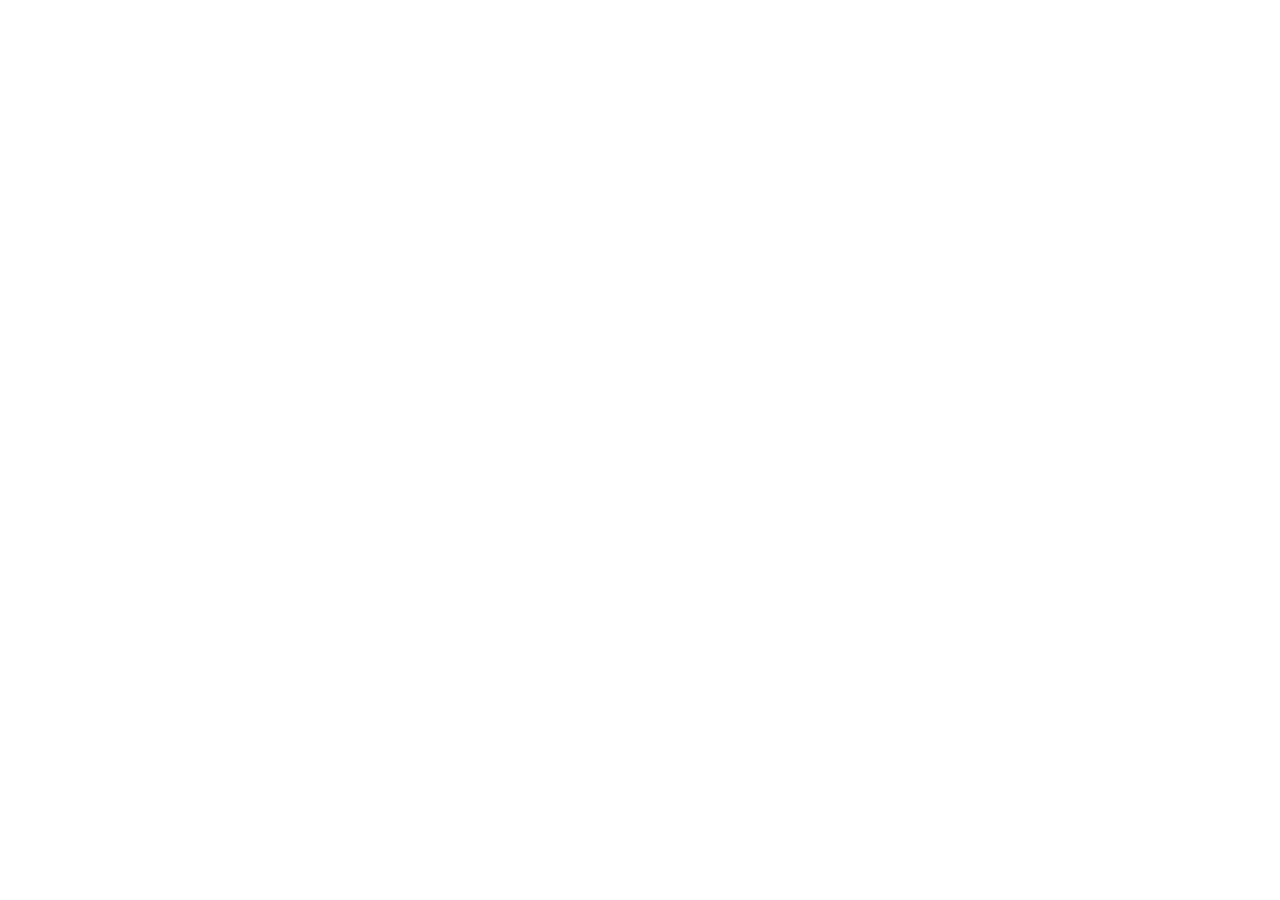
==== lost-in-the-scroll/reflection.html @ 3b5f80a4 "Migrated site files from other repo." ====
<!DOCTYPE html>
<html lang="en">
<head>
    <meta charset="UTF-8">
    <meta name="viewport" content="width=device-width, initial-scale=1.0">
    <title>Reflection</title>
</head>
<body>
    
</body>
</html>
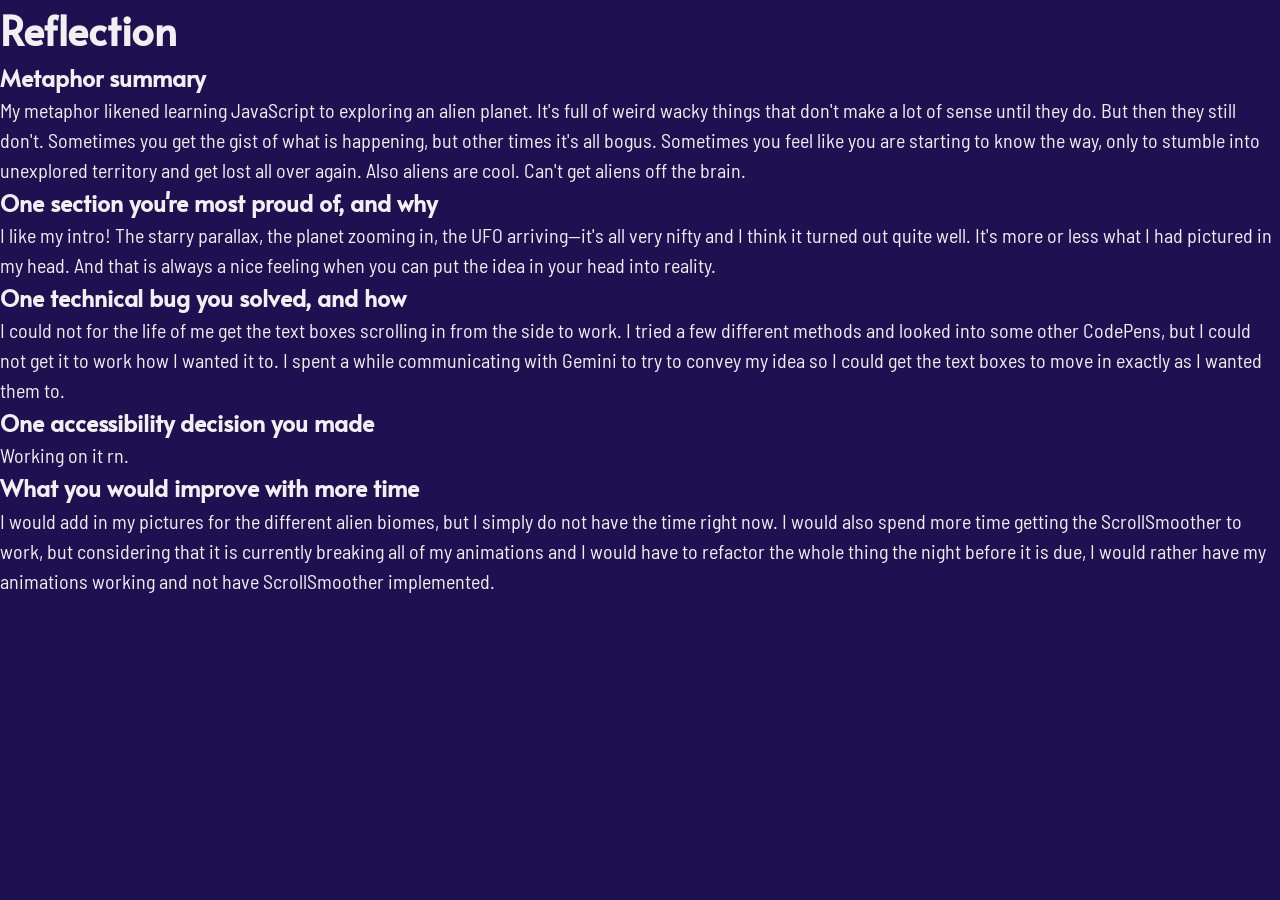
==== commit 8c148fa7: "Updated Reflection.html" ====
--- a/lost-in-the-scroll/reflection.html
+++ b/lost-in-the-scroll/reflection.html
@@ -1,11 +1,36 @@
 <!DOCTYPE html>
 <html lang="en">
 <head>
-    <meta charset="UTF-8">
-    <meta name="viewport" content="width=device-width, initial-scale=1.0">
+    <meta charset="UTF-8" />
+    <meta name="viewport" content="width=device-width, initial-scale=1.0" />
+    <link rel="preconnect" href="https://fonts.googleapis.com" />
+    <link rel="preconnect" href="https://fonts.gstatic.com" crossorigin />
+    <link
+      href="https://fonts.googleapis.com/css2?family=Alata&family=Barlow+Semi+Condensed:ital,wght@0,100;0,200;0,300;0,400;0,500;0,600;0,700;0,800;0,900;1,100;1,200;1,300;1,400;1,500;1,600;1,700;1,800;1,900&display=swap"
+      rel="stylesheet"
+    />
+
+    <link rel="stylesheet" href="styles/reset.css" />
+    <link rel="stylesheet" href="styles/variables.css" />
+    <link rel="stylesheet" href="styles/styles.css" />
     <title>Reflection</title>
 </head>
 <body>
-    
+    <h1>Reflection</h1>
+    <h3>Metaphor summary</h3>
+    <p>My metaphor likened learning JavaScript to exploring an alien planet. It's full of weird wacky things that don't make a lot of sense until they do. But then they still don't. Sometimes you get the gist of what is happening, but other times it's all bogus. Sometimes you feel like you are starting to know the way, only to stumble into unexplored territory and get lost all over again. Also aliens are cool. Can't get aliens off the brain.</p>
+
+    <h3>One section you're most proud of, and why</h3>
+    <p>I like my intro! The starry parallax, the planet zooming in, the UFO arriving&mdash;it's all very nifty and I think it turned out quite well. It's more or less what I had pictured in my head. And that is always a nice feeling when you can put the idea in your head into reality.</p>
+
+    <h3>One technical bug you solved, and how</h3>
+    <p>I could not for the life of me get the text boxes scrolling in from the side to work. I tried a few different methods and looked into some other CodePens, but I could not get it to work how I wanted it to. I spent a while communicating with Gemini to try to convey my idea so I could get the text boxes to move in exactly as I wanted them to.</p>
+
+    <h3>One accessibility decision you made</h3>
+    <p>Working on it rn.</p>
+
+    <h3>What you would improve with more time</h3>
+    <p>I would add in my pictures for the different alien biomes, but I simply do not have the time right now. I would also spend more time getting the ScrollSmoother to work, but considering that it is currently breaking all of my animations and I would have to refactor the whole thing the night before it is due, I would rather have my animations working and not have ScrollSmoother implemented.</p>
+
 </body>
 </html>
--- a/lost-in-the-scroll/styles/variables.css
+++ b/lost-in-the-scroll/styles/variables.css
@@ -0,0 +1,76 @@
+/* VARIABLES */
+:root {
+  --brightpurple:#674ae8;
+  --lightpurple:#a894ff;
+  --darkpurple:#31236f;
+  --darkerpurple:#1d1151;
+  --darkestpurple: #1a1a2e;
+  --brightpink:#fc76b1;
+  --mediumpink:#f25c9e;
+  --lightpink:#ffbcd9;
+  --darkpink:#863056;
+  --brightorange:#ff8149;
+  --lightorange:#ffbd9f;
+  --darkorange:#73381d;
+  --brightgreen:#4ff3b1;
+  --lightgreen:#abf2d6;
+  --darkgreen:#196144;
+  --brightyellow:#ffca42;
+  --lightyellow:#ffe093;
+  --darkyellow:#7b601c;
+  
+
+  --background:var(--darkerpurple);
+  --textbg:var(--brightyellow);
+  --textbg-hover: var(--lightyellow);
+  --textcolor:var(--darkpurple);
+  --lenscolor:var(--darkpink);
+  --colorswap-bright: var(--brightgreen);
+  --colorswap-light: var(--lightgreen);
+  --colorswap-bright-alt: var(--brightorange);
+  --starscolor: #FFF;
+
+  --fonts__headingfont:Alata;
+  --fonts__bodyfont:Barlow Semi Condensed;
+  --typesizes__bodysize:[object Object];
+  --typesizes__h1size:[object Object];
+  --typesizes__h2size:[object Object];
+  --typesizes__h3size:[object Object];
+  --typesizes__captionsize:[object Object];
+
+  --sizes:16px;
+  --sizexs:8px;
+  --sizem:24px;
+  --sizel:32px;
+  --sizexl:48px;
+  --sizexxl:64px;
+}
+
+
+/* LIGHT MODE */
+[data-theme="light"] {
+  --background:var(--brightyellow);
+  --textbg:var(--darkpurple);
+  --textbg-hover: var(--darkestpurple);
+  --textcolor:var(--brightyellow);
+  --lenscolor:var(--mediumpink);
+  --colorswap-bright: var(--brightgreen);
+  --colorswap-light: var(--lightgreen);
+  --colorswap-bright-alt: var(--brightorange);
+  --starscolor: var(--darkpurple);
+
+}
+
+/* DARK MODE */
+[data-theme="dark"] {
+   --background:var(--darkerpurple);
+  --textbg:var(--brightyellow);
+  --textbg-hover: var(--lightyellow);
+  --textcolor:var(--darkpurple);
+  --lenscolor:var(--darkpink);
+  --colorswap-bright: var(--brightgreen);
+  --colorswap-light: var(--lightgreen);
+  --colorswap-bright-alt: var(--brightorange);
+  --starscolor: #FFF;
+
+}
--- a/lost-in-the-scroll/styles/styles.css
+++ b/lost-in-the-scroll/styles/styles.css
@@ -0,0 +1,286 @@
+@import "./variables.css";
+@import "./reset.css";
+
+/*STARTER CODE*/
+* {
+  margin: 0;
+  padding: 0;
+  box-sizing: border-box;
+}
+html {
+  scroll-behavior: auto !important; 
+}
+
+body {
+  /*   font-family: system-ui, sans-serif; */
+  color: #f0f0f0;
+  background: var(--background);
+  font-family: "Barlow Semi Condensed", system-ui, sans-serif;
+  font-size: 1.25rem;
+  height: auto;
+}
+.hidden {
+  display: none;
+}
+/* THEME SWITCHER MENU */
+.dropdown-container {
+  color: var(--textcolor);
+  width: fit-content;
+  min-width: 80px;
+  display: flex;
+  flex-direction: column;
+  justify-content: center;
+  align-items: center;
+  position: relative;
+  background: var(--textbg);
+  text-align: center;
+  z-index: 9999;
+  pointer-events: auto;
+}
+.menu-label {
+  font-weight: 600;
+  background-color: var(--textbg);
+  cursor: pointer;
+   transition: all 0.4s ease;
+   width: 100%;
+  padding: var(--sizexs);
+}
+.dropdown-options {
+  display: none;
+  position: absolute;
+  background-color: var(--textbg);
+  color: var(--textcolor);
+  border: 1px solid (--textcolor);
+  width: 100%;
+  box-shadow: 0px 10px 16px 0px rgba(0,0,0,0.2);
+  top: calc(100% + 5px);
+  overflow: hidden;
+  z-index: 10000;
+  pointer-events: auto;
+}
+.dropdown-container.open .dropdown-options {
+  display: flex;
+  flex-direction: column;
+}
+.theme-btn {
+  border: inherit;
+  background: none;
+  color: inherit;
+  border-top: 1px solid var(--darkestpurple);
+  padding: var(--sizexs);
+  width: 100%;
+  text-align: left;
+  cursor: pointer;
+  transition: background-color 0.3s ease;
+}
+.theme-btn:hover {
+  background-color: var(--lightgreen);
+  color: var(--darkpurple);
+}
+.theme-btn.active {
+  background-color: var(--brightgreen);
+  color: var(--darkpurple);
+}
+
+
+
+
+
+
+ /*BACKGROUND & PARALLEX ELEMENTS*/
+.star-container {
+  position: relative;
+  height: auto;
+  overflow: visible !important;
+}
+
+/* The scene container */
+.parallax-scene {
+  position: relative;
+  height: auto;
+  min-height: 600vh;
+  /* overflow: hidden; */
+}
+
+/* All layers fill the scene */
+.layer {
+  position: absolute;
+  inset: 0;
+  display: flex;
+  align-items: center;
+  justify-content: center;
+}
+
+.star-layer {
+  position: fixed;
+  top: 0;
+  left: 0;
+  width: 100%;
+  height: 100vh;
+  pointer-events: none;
+  z-index: -1;
+}
+#stars,
+#stars2,
+#stars3 {
+  overflow: visible;
+  position: fixed;
+}
+
+/* Background layer */
+#stars {
+  width: 1px;
+  height: 1px;
+}
+#stars2 {
+  width: 2px;
+  height: 2px;
+}
+
+/* Foreground layer */
+.layer--fg {
+  position: absolute;
+  z-index: 4;
+}
+#stars3 {
+  width: 3px;
+  height: 3px;
+}
+.fg-text {
+  text-align: center;
+  text-shadow: 2px 2px var(--background);
+  position: absolute;
+  top: 50vh;
+  color: var(--textbg);
+}
+.fg-heading {
+  font-size: 4rem;
+  font-weight: 900;
+}
+
+/* PLANET */
+#planet {
+  height: 150vh;
+  position: fixed;
+  top: 50%;
+  right: 0;
+  z-index: 3;
+}
+
+/* LENS */
+#lens {
+  position: fixed;
+  top: -100%;
+  right: 0;
+  z-index: 10;
+  width: 25%;
+  height: fit-content;
+}
+#lens image {
+  display: none;
+}
+
+
+/*INTRO UFO SECTION & TEXT COLUMN*/
+.column {
+  width: 70%;
+  max-width: 70%;
+  position: relative;
+  height: auto;
+  min-height: 100vh;
+  top: 200vh;
+  /* border: 2px solid red; */
+}
+.chapter {
+  width: 80%;
+}
+
+.text-box {
+  position: absolute;
+  top: 70%;
+  left: 50%;
+  background: var(--textbg);
+  color: var(--textcolor);
+  padding: var(--sizel);
+  width: 90%;
+  z-index: 20;
+  visibility: hidden;
+}
+
+#ufo {
+  width: 60%;
+  display: block;
+  margin-left: auto;
+  margin-right: auto;
+  height: auto;
+  min-height: 200px;
+  flex-shrink: 0;
+  overflow: visible;
+  will-change: transform;
+  z-index: 10;
+  position: relative;
+}
+
+.fire2 {
+  transform-origin: top center;
+  transform: translateY(-100px);
+  transform: translateX(-149px);
+}
+.fire1, .fire2 {
+  stroke: var(--colorswap-light);
+}
+.brightgreen{
+  fill: var(--colorswap-bright);
+}
+.brightorange{
+  fill: var(--colorswap-bright-alt);
+}
+.dome-reflection{
+  fill: var(--colorswap-light);
+}
+.lens-body{
+  fill: var(--lenscolor);
+}
+
+/* BOTTOM ELEMENTS */
+
+.spacer {
+  position: relative;
+  z-index: 100;
+  min-height: 100vh;
+  height: 250vh;
+  display: flex;
+  align-items: center;
+  justify-content: center;
+  margin-top: 0;
+  top: 0;
+  opacity: 70%;
+}
+.return-to-top {
+  position: fixed;
+  bottom: var(--sizexl);
+  right: var(--sizexl);
+  padding: 15px 25px;
+  background-color: var(--textbg);
+  color: var(--textcolor);
+  border: none;
+  cursor: pointer;
+  z-index: 200;
+  opacity: 0;
+  visibility: hidden;
+  transition:
+    transform 0.3s ease,
+    background-color 0.3s ease;
+  box-shadow: 0 10px 20px rgba(0, 0, 0, 0.3);
+}
+
+.return-to-top:hover {
+  transform: scale(1.1);
+  background-color: var(--textbg-hover);
+}
+
+footer p{
+  color: var(--textbg);
+  text-align: center;
+  margin-bottom: 4rem;
+}
